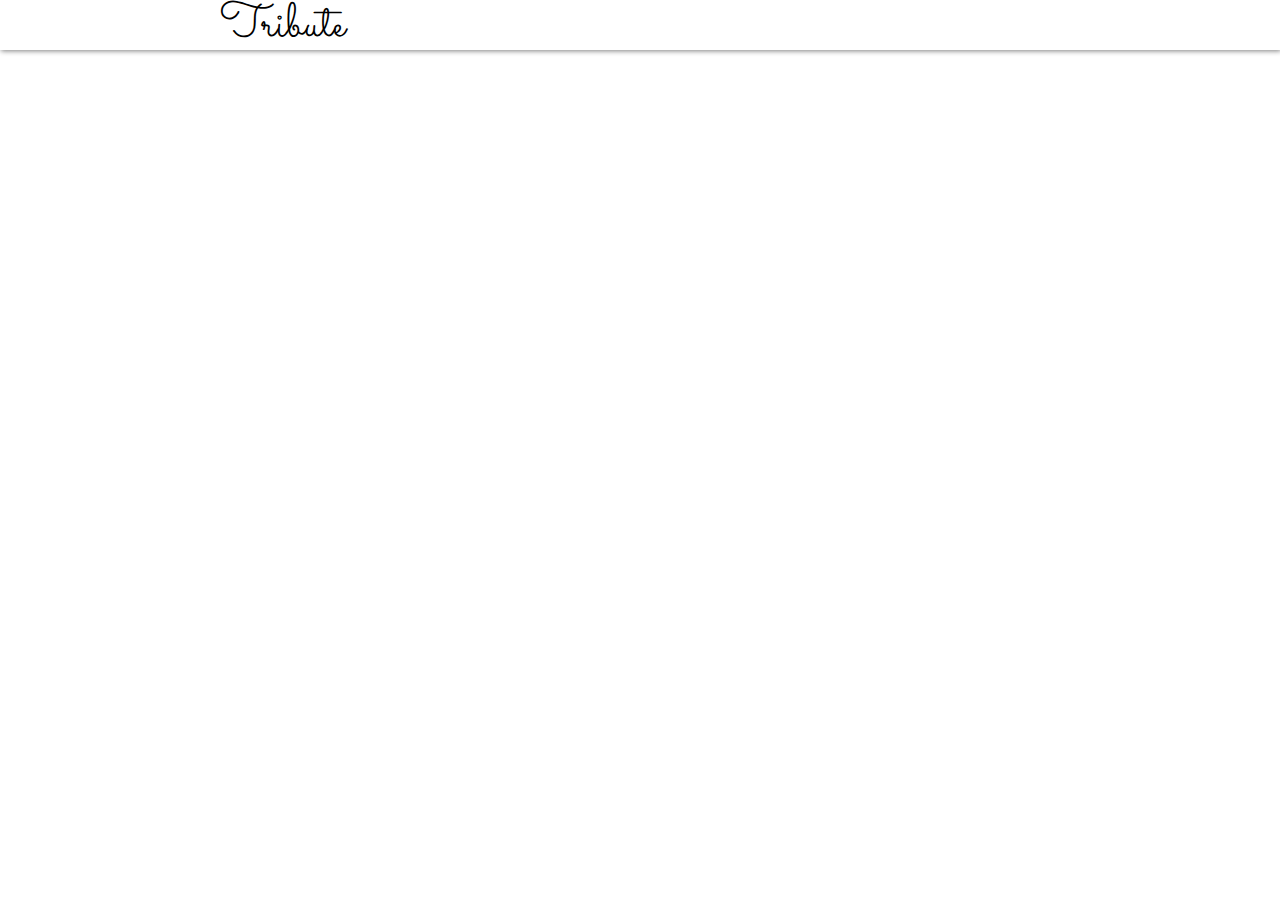
==== index.html @ b461a565 "Header for landing page" ====
<!DOCTYPE html>

<html lang="en">
<head>
  <meta charset="utf-8">

  <title>Elon Musk Tribute</title>
  <meta name="description" content="Elon Musk Tribute">
  <meta name="Leonardus" content="SitePoint">
  
  <link href="https://fonts.googleapis.com/css?family=Sacramento&display=swap" rel="stylesheet">
  
  <link rel="stylesheet" href="index.css">

</head>

<body>
    <nav>
        <div class="navbar"> 
            <div class="container" >
                <ul class="items">
                    <li class="logo">Tribute</li>  
                </ul>
            </div> 
        </div>    
    </nav>
---- index.css ----
body {
    margin: 0px;
}


.navbar {
    display: flex;
    flex-direction: column;
    background-image:linear-gradient(right azure, rgb(211, 211, 211));
    box-shadow: 1px 1px 5px gray;
    height: 50px;
    width: 100%;
    align-items: center;
}

.container { 
    width: 75%;
    align-content: center;
    height: 100%;
    line-height: 17px;
}

.items {
    list-style: none;
    display: flex;
}

li {
    padding: 20px;
    padding-top: 2px;
}

.logo {
    font-family: 'Sacramento', cursive;
    font-size: 3rem;
}
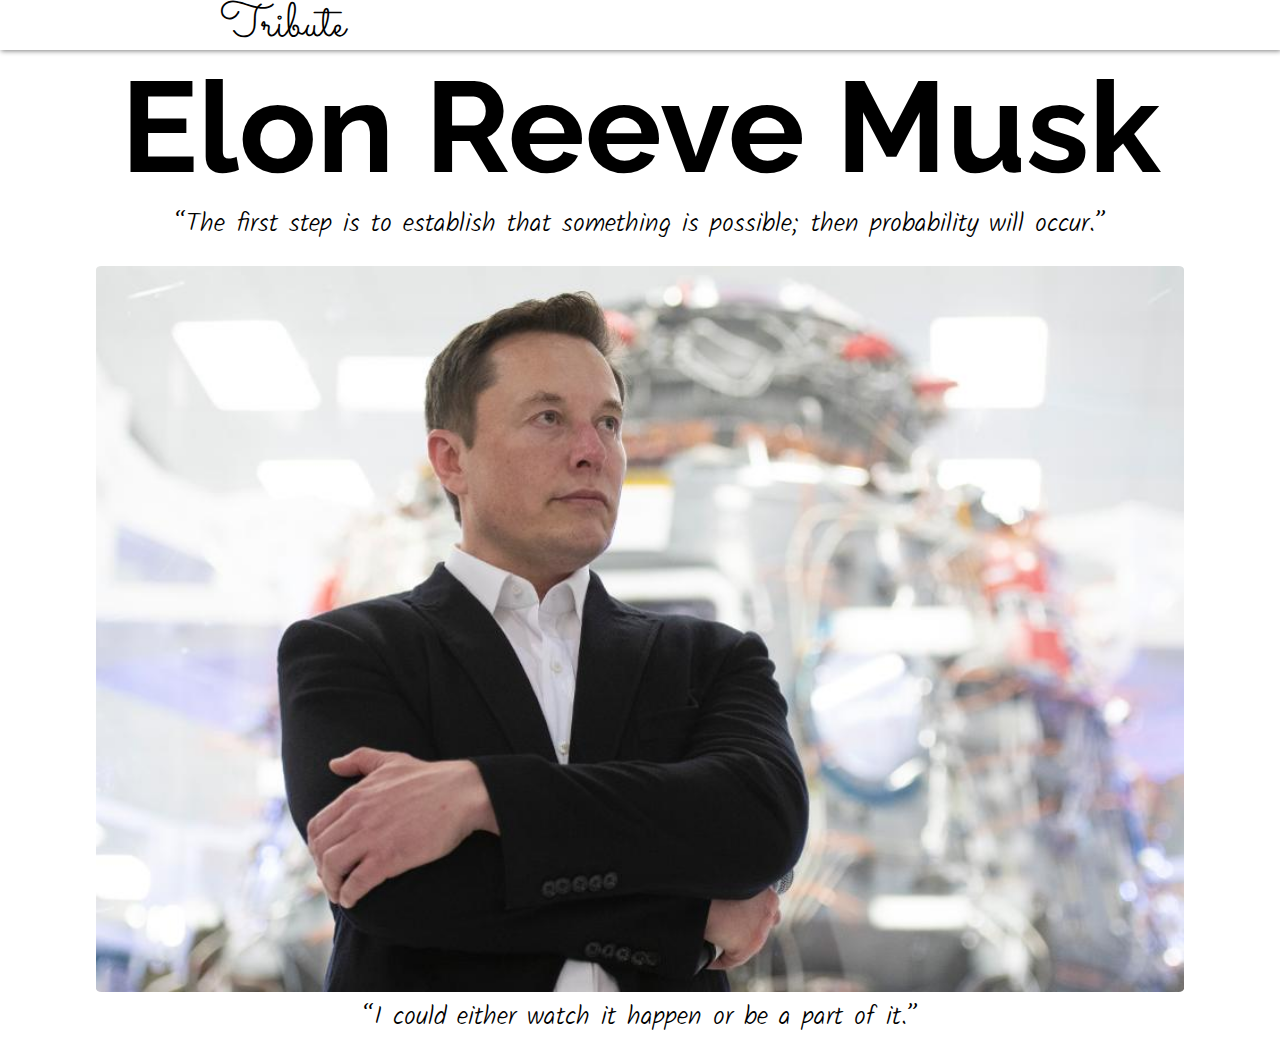
==== commit 946423f3: "added Image and quotes" ====
--- a/index.html
+++ b/index.html
@@ -8,6 +8,8 @@
   <meta name="description" content="Elon Musk Tribute">
   <meta name="Leonardus" content="SitePoint">
   
+  <link href="https://fonts.googleapis.com/css?family=Raleway&display=swap" rel="stylesheet">
+  <link href="https://fonts.googleapis.com/css?family=Kalam&display=swap" rel="stylesheet">
   <link href="https://fonts.googleapis.com/css?family=Sacramento&display=swap" rel="stylesheet">
   
   <link rel="stylesheet" href="index.css">
@@ -25,4 +27,16 @@
         </div>    
     </nav>
 
+    <header>
+        <div class="header">
+            <h1>Elon Reeve Musk</h1>
+            <h2 class="quote">“The first step is to establish that something is possible; 
+            then probability will occur.”</h2>
+
+            <img class="elon" src="elonMusk.jpg" alt="image of Elon Reeve Musk">
+            <h2 class="quote">“I could either watch it happen or be a part of it.”</h2>
+        </div> 
+
+    </header>
+
     --- a/index.css
+++ b/index.css
@@ -36,3 +36,29 @@
     font-size: 3rem;
 }
 
+h1 {
+    font-size: 10vw;
+    font-family: 'Raleway', sans-serif;
+    margin-top: 2px;
+    margin-bottom: 1px;
+    
+}
+
+.header {
+    text-align: center;
+}
+
+.quote {
+    display: inline-block;
+    font-family: 'Kalam', cursive;
+    margin-top: 1px;
+    font-size: 2vw;
+    width: 85%;
+    font-weight: lighter;
+}
+
+.elon {
+     width: 85%;
+     border-radius: 0.5%;
+}
+
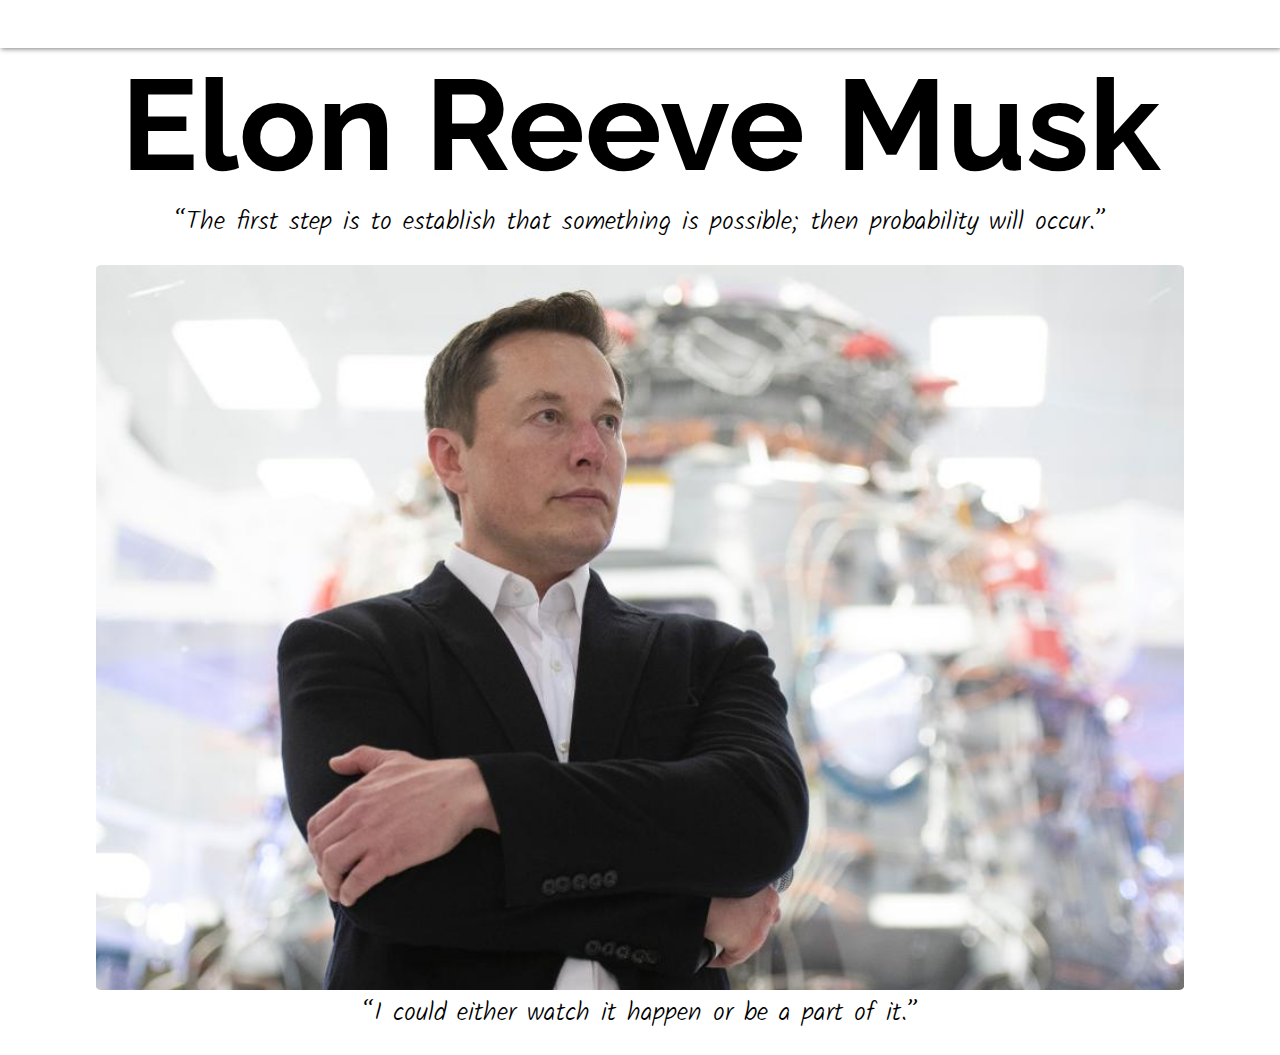
==== commit 6b74bf4d: "Changes to the Nav bar" ====
--- a/index.html
+++ b/index.html
@@ -18,13 +18,10 @@
 
 <body>
     <nav>
-        <div class="navbar"> 
-            <div class="container" >
-                <ul class="items">
-                    <li class="logo">Tribute</li>  
-                </ul>
-            </div> 
-        </div>    
+        <div class="navbar">
+
+        </div>
+           
     </nav>
 
     <header>
--- a/index.css
+++ b/index.css
@@ -1,39 +1,18 @@
 
 body {
     margin: 0px;
+    font-size: 10px;
 }
 
-
 .navbar {
-    display: flex;
-    flex-direction: column;
+    padding: 5px;
     background-image:linear-gradient(right azure, rgb(211, 211, 211));
     box-shadow: 1px 1px 5px gray;
-    height: 50px;
-    width: 100%;
-    align-items: center;
-}
-
-.container { 
-    width: 75%;
-    align-content: center;
-    height: 100%;
-    line-height: 17px;
-}
-
-.items {
-    list-style: none;
-    display: flex;
-}
-
-li {
-    padding: 20px;
-    padding-top: 2px;
-}
-
-.logo {
-    font-family: 'Sacramento', cursive;
-    font-size: 3rem;
+    list-style-type: none;
+    text-align: center;
+    margin-left: -5%;
+    margin: 0px;
+    height: 3vw;
 }
 
 h1 {
@@ -41,7 +20,6 @@
     font-family: 'Raleway', sans-serif;
     margin-top: 2px;
     margin-bottom: 1px;
-    
 }
 
 .header {
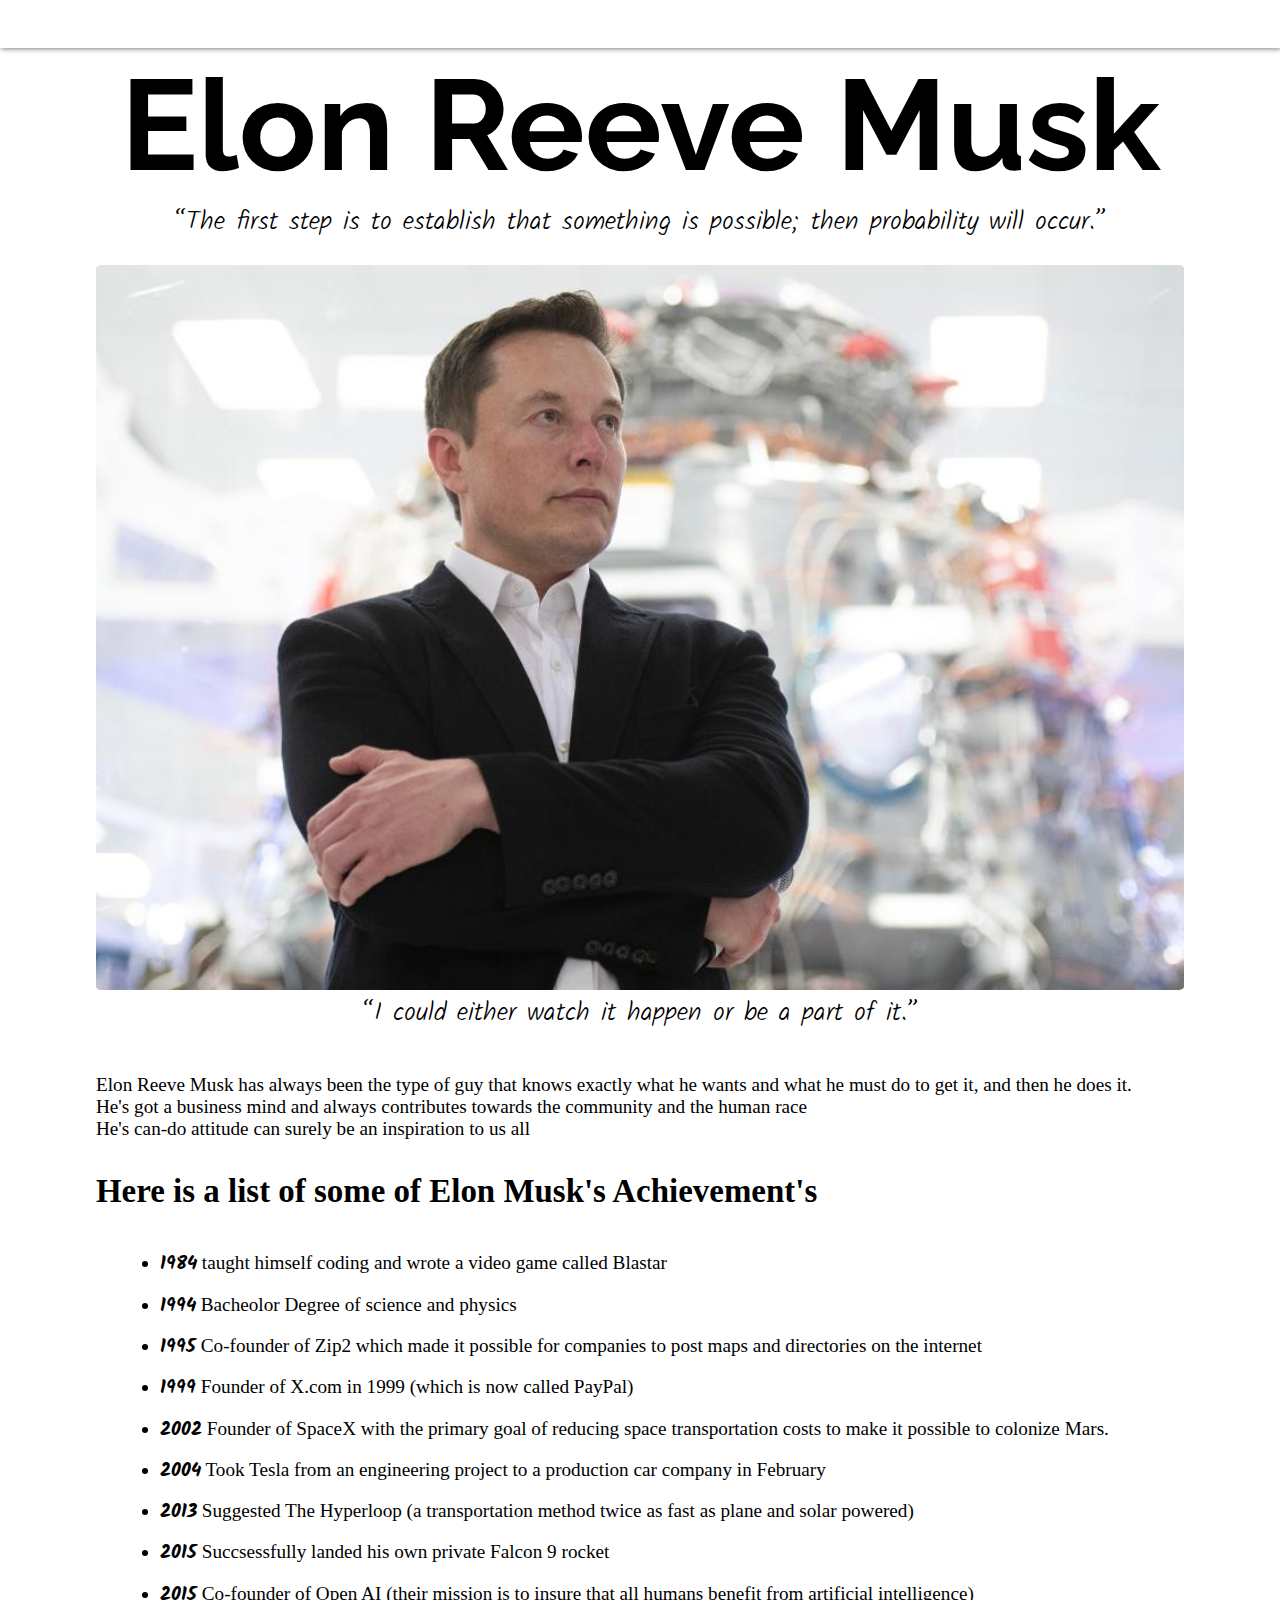
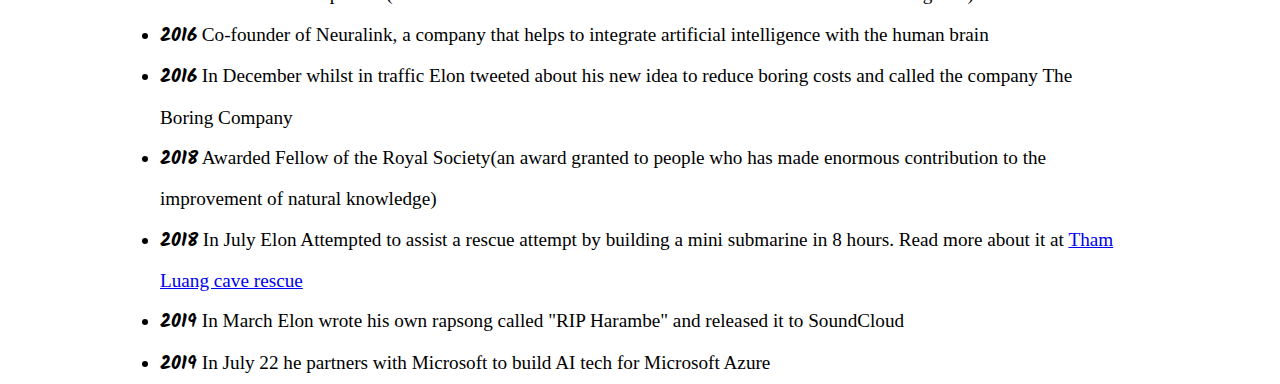
==== commit 3284dbad: "added a list of achievements and short bio" ====
--- a/index.html
+++ b/index.html
@@ -36,4 +36,84 @@
 
     </header>
 
+    <main>
+           
+        <div class="describe">
+            <p>Elon Reeve Musk has always been the type of guy that knows 
+            exactly what he wants and what he must do to get it, and then he does it. <br>
+            He's got a business mind and always contributes towards the community and the human race<br>
+            He's can-do attitude can surely be an inspiration to us all</p>
+        </div>
+
+        <div class="achievementHead">
+            <h3>Here is a list of some of Elon Musk's Achievement's</h3>
+        </div>
+        
+        <div class="lists">
+            <ul>
+                <li>
+                    <strong class="year">1984</strong>
+                        taught himself coding and wrote a video game called Blastar
+                </li>
+                <li>
+                    <strong class="year">1994</strong>
+                         Bacheolor Degree of science and physics
+                </li>
+                <li>
+                    <strong class="year">1995</strong>
+                         Co-founder of Zip2 which made it possible for companies to post maps and directories on the internet
+                </li>
+                <li>
+                    <strong class="year">1999</strong>
+                         Founder of X.com in 1999 (which is now called PayPal)
+                </li>
+                <li>
+                    <strong class="year">2002</strong>
+                         Founder of SpaceX with the primary goal of reducing space transportation costs to make it possible to colonize Mars.
+                </li>
+                <li>
+                    <strong class="year">2004</strong>
+                        Took Tesla from an engineering project to a production car company in February
+                </li>
+                <li>
+                    <strong class="year">2013</strong>
+                        Suggested The Hyperloop (a transportation method twice as fast as plane and solar powered)
+                </li>
+                <li>
+                    <strong class="year">2015</strong>
+                         Succsessfully landed his own private Falcon 9 rocket
+                </li>
+                <li>
+                    <strong class="year">2015</strong>
+                         Co-founder of Open AI (their mission is to insure that all humans benefit from artificial intelligence)
+                </li>
+                <li>
+                    <strong class="year">2016</strong>
+                        Co-founder of Neuralink, a company that helps to integrate artificial intelligence with the human brain 
+                </li>
+                <li>
+                    <strong class="year">2016</strong>
+                        In December whilst in traffic Elon tweeted about his new idea to reduce boring costs and called the company The Boring Company
+                </li>
+                <li>
+                    <strong class="year">2018</strong>
+                        Awarded Fellow of the Royal Society(an award granted to people who has made enormous contribution to the improvement of natural knowledge)
+                </li>
+                <li>
+                    <strong class="year">2018</strong>
+                         In July Elon Attempted to assist a rescue attempt by building a mini submarine in 8 hours. Read more about it at <a href="https://en.wikipedia.org/wiki/Elon_Musk#Tham_Luang_cave_rescue">Tham Luang cave rescue</a>
+                </li>
+                <li>
+                    <strong class="year">2019</strong>
+                        In March Elon wrote his own rapsong called "RIP Harambe" and released it to SoundCloud
+                </li>
+                <li>
+                    <strong class="year">2019</strong>
+                        In July 22 he partners with Microsoft to build AI tech for Microsoft Azure
+                </li>
+            </ul>
+        </div>
+    
+    </main>
+
     --- a/index.css
+++ b/index.css
@@ -40,3 +40,39 @@
      border-radius: 0.5%;
 }
 
+.describe {
+    display: block;
+    text-align: left;
+    width: 85%;
+    margin-left:20px;
+    text-align: left;
+    margin: 0 auto;
+    font-size: 1.5vw;
+}
+
+.achievementHead {
+    display: block;
+    text-align: left;
+    width: 85%;
+    margin-left:20px;
+    text-align: left;
+    margin: 0 auto;
+    font-size: 2.2vw;   
+}
+
+ul {
+    padding: 0px;
+    display: block;
+    text-align: left;
+    width: 75%;
+    margin-left:20px;
+    text-align: left;
+    margin: 0 auto;
+    font-size: 1.5vw;
+    line-height: 2.1;
+}
+
+.year {
+    font-family: 'Kalam', cursive;
+    font-weight: bolder;
+}
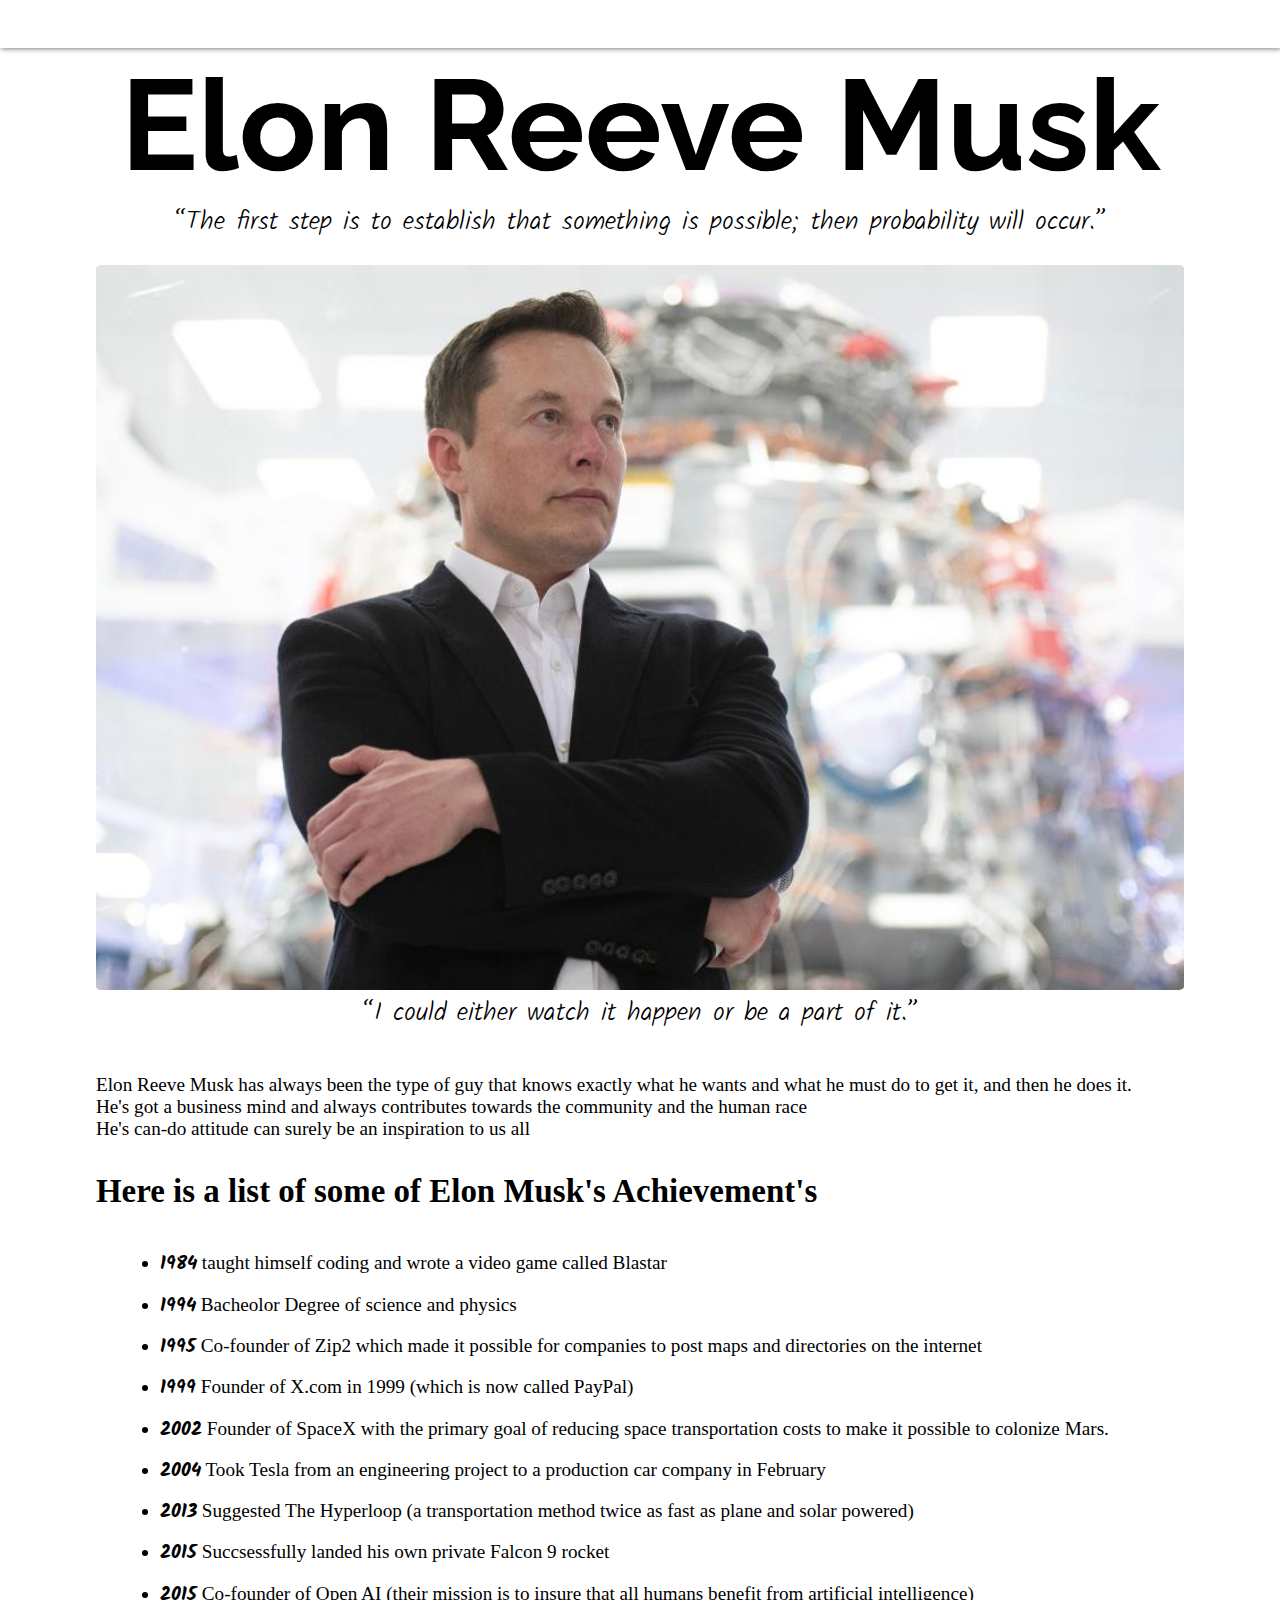
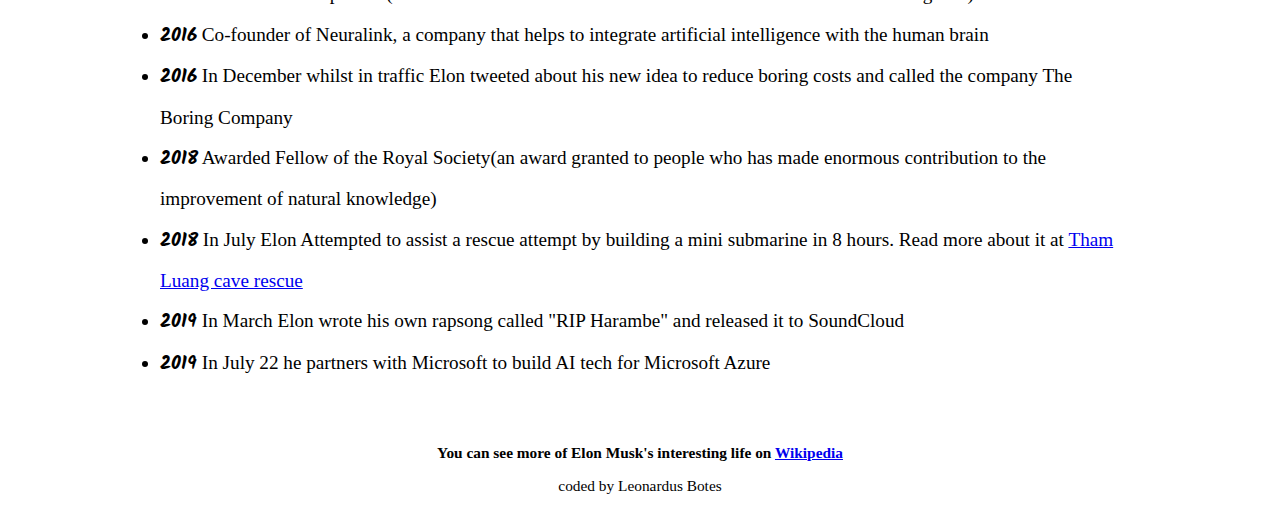
==== commit 774ce563: "added Footer" ====
--- a/index.html
+++ b/index.html
@@ -1,119 +1,131 @@
 <!DOCTYPE html>
 
 <html lang="en">
-<head>
-  <meta charset="utf-8">
+    <head>
+    <meta charset="utf-8">
 
-  <title>Elon Musk Tribute</title>
-  <meta name="description" content="Elon Musk Tribute">
-  <meta name="Leonardus" content="SitePoint">
-  
-  <link href="https://fonts.googleapis.com/css?family=Raleway&display=swap" rel="stylesheet">
-  <link href="https://fonts.googleapis.com/css?family=Kalam&display=swap" rel="stylesheet">
-  <link href="https://fonts.googleapis.com/css?family=Sacramento&display=swap" rel="stylesheet">
-  
-  <link rel="stylesheet" href="index.css">
+    <title>Elon Musk Tribute</title>
+    
+    <meta name="description" content="Elon Musk Tribute">
+    <meta name="Leonardus" content="SitePoint">
+    
+    <link href="https://fonts.googleapis.com/css?family=Raleway&display=swap" rel="stylesheet">
+    <link href="https://fonts.googleapis.com/css?family=Kalam&display=swap" rel="stylesheet">
+    <link href="https://fonts.googleapis.com/css?family=Sacramento&display=swap" rel="stylesheet">
+    
+    <link rel="stylesheet" href="index.css">
 
-</head>
+    </head>
 
-<body>
-    <nav>
-        <div class="navbar">
+    <body>
+        <nav>
+            <div class="navbar">
 
-        </div>
-           
-    </nav>
+            </div>
+            
+        </nav>
 
-    <header>
-        <div class="header">
-            <h1>Elon Reeve Musk</h1>
-            <h2 class="quote">“The first step is to establish that something is possible; 
-            then probability will occur.”</h2>
+        <header>
+            <div class="header">
+                <h1>Elon Reeve Musk</h1>
+                <h2 class="quote">“The first step is to establish that something is possible; 
+                then probability will occur.”</h2>
 
-            <img class="elon" src="elonMusk.jpg" alt="image of Elon Reeve Musk">
-            <h2 class="quote">“I could either watch it happen or be a part of it.”</h2>
-        </div> 
+                <img class="elon" src="elonMusk.jpg" alt="image of Elon Reeve Musk">
+                <h2 class="quote">“I could either watch it happen or be a part of it.”</h2>
+            </div> 
 
-    </header>
+        </header>
 
-    <main>
-           
-        <div class="describe">
-            <p>Elon Reeve Musk has always been the type of guy that knows 
-            exactly what he wants and what he must do to get it, and then he does it. <br>
-            He's got a business mind and always contributes towards the community and the human race<br>
-            He's can-do attitude can surely be an inspiration to us all</p>
-        </div>
+        <main>
+            
+            <div class="describe">
+                <p>Elon Reeve Musk has always been the type of guy that knows 
+                exactly what he wants and what he must do to get it, and then he does it. <br>
+                He's got a business mind and always contributes towards the community and the human race<br>
+                He's can-do attitude can surely be an inspiration to us all</p>
+            </div>
 
-        <div class="achievementHead">
-            <h3>Here is a list of some of Elon Musk's Achievement's</h3>
-        </div>
+            <div class="achievementHead">
+                <h3>Here is a list of some of Elon Musk's Achievement's</h3>
+            </div>
+            
+            <div class="lists">
+                <ul>
+                    <li>
+                        <strong class="year">1984</strong>
+                            taught himself coding and wrote a video game called Blastar
+                    </li>
+                    <li>
+                        <strong class="year">1994</strong>
+                            Bacheolor Degree of science and physics
+                    </li>
+                    <li>
+                        <strong class="year">1995</strong>
+                            Co-founder of Zip2 which made it possible for companies to post maps and directories on the internet
+                    </li>
+                    <li>
+                        <strong class="year">1999</strong>
+                            Founder of X.com in 1999 (which is now called PayPal)
+                    </li>
+                    <li>
+                        <strong class="year">2002</strong>
+                            Founder of SpaceX with the primary goal of reducing space transportation costs to make it possible to colonize Mars.
+                    </li>
+                    <li>
+                        <strong class="year">2004</strong>
+                            Took Tesla from an engineering project to a production car company in February
+                    </li>
+                    <li>
+                        <strong class="year">2013</strong>
+                            Suggested The Hyperloop (a transportation method twice as fast as plane and solar powered)
+                    </li>
+                    <li>
+                        <strong class="year">2015</strong>
+                            Succsessfully landed his own private Falcon 9 rocket
+                    </li>
+                    <li>
+                        <strong class="year">2015</strong>
+                            Co-founder of Open AI (their mission is to insure that all humans benefit from artificial intelligence)
+                    </li>
+                    <li>
+                        <strong class="year">2016</strong>
+                            Co-founder of Neuralink, a company that helps to integrate artificial intelligence with the human brain 
+                    </li>
+                    <li>
+                        <strong class="year">2016</strong>
+                            In December whilst in traffic Elon tweeted about his new idea to reduce boring costs and called the company The Boring Company
+                    </li>
+                    <li>
+                        <strong class="year">2018</strong>
+                            Awarded Fellow of the Royal Society(an award granted to people who has made enormous contribution to the improvement of natural knowledge)
+                    </li>
+                    <li>
+                        <strong class="year">2018</strong>
+                            In July Elon Attempted to assist a rescue attempt by building a mini submarine in 8 hours. Read more about it at <a href="https://en.wikipedia.org/wiki/Elon_Musk#Tham_Luang_cave_rescue">Tham Luang cave rescue</a>
+                    </li>
+                    <li>
+                        <strong class="year">2019</strong>
+                            In March Elon wrote his own rapsong called "RIP Harambe" and released it to SoundCloud
+                    </li>
+                    <li>
+                        <strong class="year">2019</strong>
+                            In July 22 he partners with Microsoft to build AI tech for Microsoft Azure
+                    </li>
+                </ul>
+            </div>
         
-        <div class="lists">
-            <ul>
-                <li>
-                    <strong class="year">1984</strong>
-                        taught himself coding and wrote a video game called Blastar
-                </li>
-                <li>
-                    <strong class="year">1994</strong>
-                         Bacheolor Degree of science and physics
-                </li>
-                <li>
-                    <strong class="year">1995</strong>
-                         Co-founder of Zip2 which made it possible for companies to post maps and directories on the internet
-                </li>
-                <li>
-                    <strong class="year">1999</strong>
-                         Founder of X.com in 1999 (which is now called PayPal)
-                </li>
-                <li>
-                    <strong class="year">2002</strong>
-                         Founder of SpaceX with the primary goal of reducing space transportation costs to make it possible to colonize Mars.
-                </li>
-                <li>
-                    <strong class="year">2004</strong>
-                        Took Tesla from an engineering project to a production car company in February
-                </li>
-                <li>
-                    <strong class="year">2013</strong>
-                        Suggested The Hyperloop (a transportation method twice as fast as plane and solar powered)
-                </li>
-                <li>
-                    <strong class="year">2015</strong>
-                         Succsessfully landed his own private Falcon 9 rocket
-                </li>
-                <li>
-                    <strong class="year">2015</strong>
-                         Co-founder of Open AI (their mission is to insure that all humans benefit from artificial intelligence)
-                </li>
-                <li>
-                    <strong class="year">2016</strong>
-                        Co-founder of Neuralink, a company that helps to integrate artificial intelligence with the human brain 
-                </li>
-                <li>
-                    <strong class="year">2016</strong>
-                        In December whilst in traffic Elon tweeted about his new idea to reduce boring costs and called the company The Boring Company
-                </li>
-                <li>
-                    <strong class="year">2018</strong>
-                        Awarded Fellow of the Royal Society(an award granted to people who has made enormous contribution to the improvement of natural knowledge)
-                </li>
-                <li>
-                    <strong class="year">2018</strong>
-                         In July Elon Attempted to assist a rescue attempt by building a mini submarine in 8 hours. Read more about it at <a href="https://en.wikipedia.org/wiki/Elon_Musk#Tham_Luang_cave_rescue">Tham Luang cave rescue</a>
-                </li>
-                <li>
-                    <strong class="year">2019</strong>
-                        In March Elon wrote his own rapsong called "RIP Harambe" and released it to SoundCloud
-                </li>
-                <li>
-                    <strong class="year">2019</strong>
-                        In July 22 he partners with Microsoft to build AI tech for Microsoft Azure
-                </li>
-            </ul>
-        </div>
-    
-    </main>
+        </main>
+
+        <footer>
+            <div class="seeMore"><strong>You can see more of Elon Musk's interesting life on </strong><a href="https://en.wikipedia.org/wiki/Elon_Musk"><strong>Wikipedia</strong></a>
+                <p class="aurthor">coded by Leonardus Botes</p>
+            </div>
+            
+        </footer>        
+        
+    </body>
+
+</html>
 
     --- a/index.css
+++ b/index.css
@@ -45,7 +45,6 @@
     text-align: left;
     width: 85%;
     margin-left:20px;
-    text-align: left;
     margin: 0 auto;
     font-size: 1.5vw;
 }
@@ -55,7 +54,6 @@
     text-align: left;
     width: 85%;
     margin-left:20px;
-    text-align: left;
     margin: 0 auto;
     font-size: 2.2vw;   
 }
@@ -66,7 +64,6 @@
     text-align: left;
     width: 75%;
     margin-left:20px;
-    text-align: left;
     margin: 0 auto;
     font-size: 1.5vw;
     line-height: 2.1;
@@ -76,3 +73,12 @@
     font-family: 'Kalam', cursive;
     font-weight: bolder;
 }
+
+.seeMore {
+    display: block;
+    text-align: center;
+    width: 85%;
+    margin: 0 auto;
+    font-size: 1.2vw;  
+    margin-top: 60px;
+}
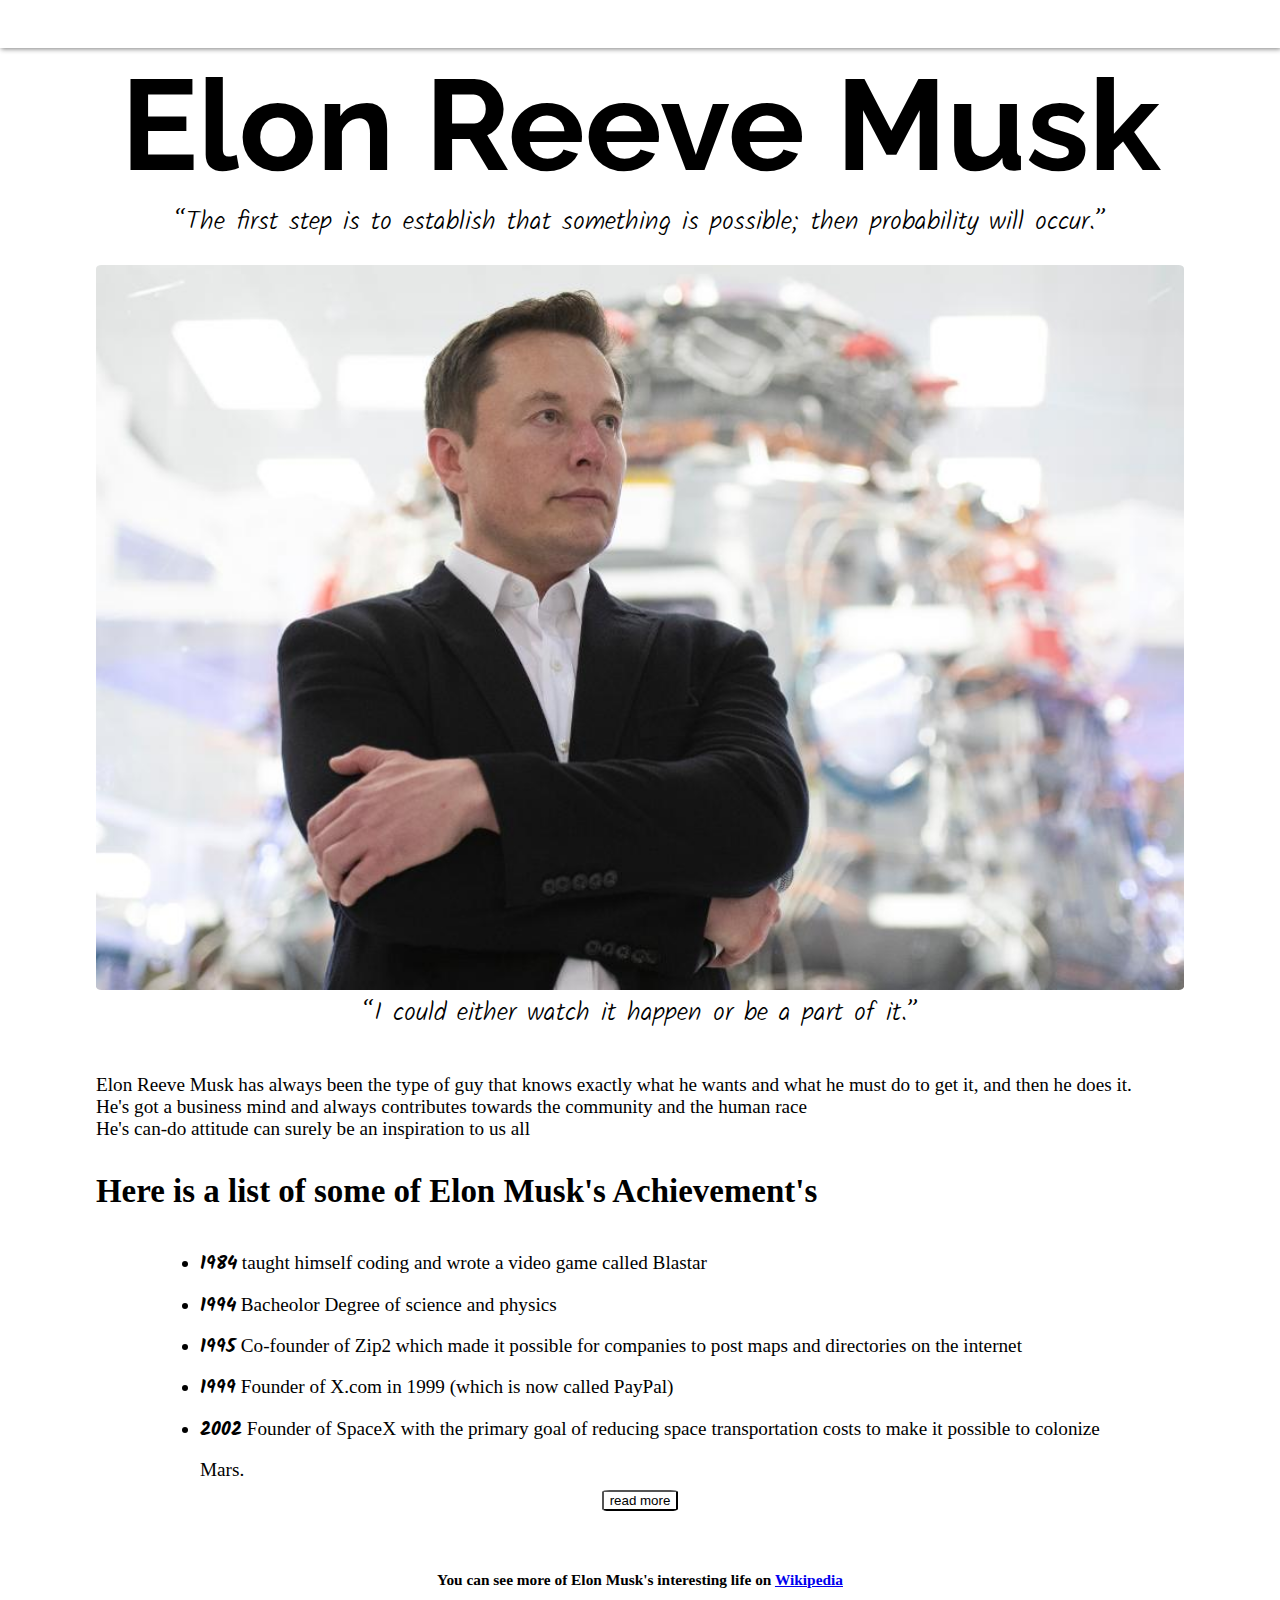
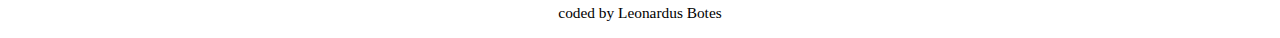
==== commit 43557fcd: "Created a read more button" ====
--- a/index.html
+++ b/index.html
@@ -38,7 +38,7 @@
         </header>
 
         <main>
-            
+                <!--a short bio of Elon Musk-->
             <div class="describe">
                 <p>Elon Reeve Musk has always been the type of guy that knows 
                 exactly what he wants and what he must do to get it, and then he does it. <br>
@@ -49,7 +49,7 @@
             <div class="achievementHead">
                 <h3>Here is a list of some of Elon Musk's Achievement's</h3>
             </div>
-            
+             <!--List of achievement starts Here-->
             <div class="lists">
                 <ul>
                     <li>
@@ -72,6 +72,16 @@
                         <strong class="year">2002</strong>
                             Founder of SpaceX with the primary goal of reducing space transportation costs to make it possible to colonize Mars.
                     </li>
+                </ul>  
+             </div>
+             
+             <!--The read more button comes here-->
+             <button id="readMore" onclick="myFunction()">read more</button>
+
+
+             <!--this div will only show once you click on the "read more" button-->
+            <div id="lists2">
+                <ul>
                     <li>
                         <strong class="year">2004</strong>
                             Took Tesla from an engineering project to a production car company in February
@@ -114,7 +124,6 @@
                     </li>
                 </ul>
             </div>
-        
         </main>
 
         <footer>
@@ -124,6 +133,18 @@
             
         </footer>        
         
+        <script>
+           //Global Scope
+            x = 1
+
+            //Local Scope
+           function myFunction() {
+             document.getElementById("lists2").style.display = "block";
+        
+         if (x===1) {
+             document.getElementById("readMore").style.display = "none";  
+        } } 
+        </script>
     </body>
 
 </html>
--- a/index.css
+++ b/index.css
@@ -58,7 +58,7 @@
     font-size: 2.2vw;   
 }
 
-ul {
+.lists {
     padding: 0px;
     display: block;
     text-align: left;
@@ -67,6 +67,34 @@
     margin: 0 auto;
     font-size: 1.5vw;
     line-height: 2.1;
+}
+
+.lists ul {
+    margin-bottom: 0px;
+}
+
+#lists2 {
+    display: none;
+    padding: 0px;
+    margin-top: 0px;
+    text-align: left;
+    width: 75%;
+    margin-left:20px;
+    margin: 0 auto;
+    font-size: 1.5vw;
+    line-height: 2.1;
+}
+
+#lists2 ul {
+    margin-top: 0px;
+}
+
+#readMore { 
+    margin: 0 auto;
+    display: block;
+    border-radius: 10%;
+    background-color: transparent;
+
 }
 
 .year {
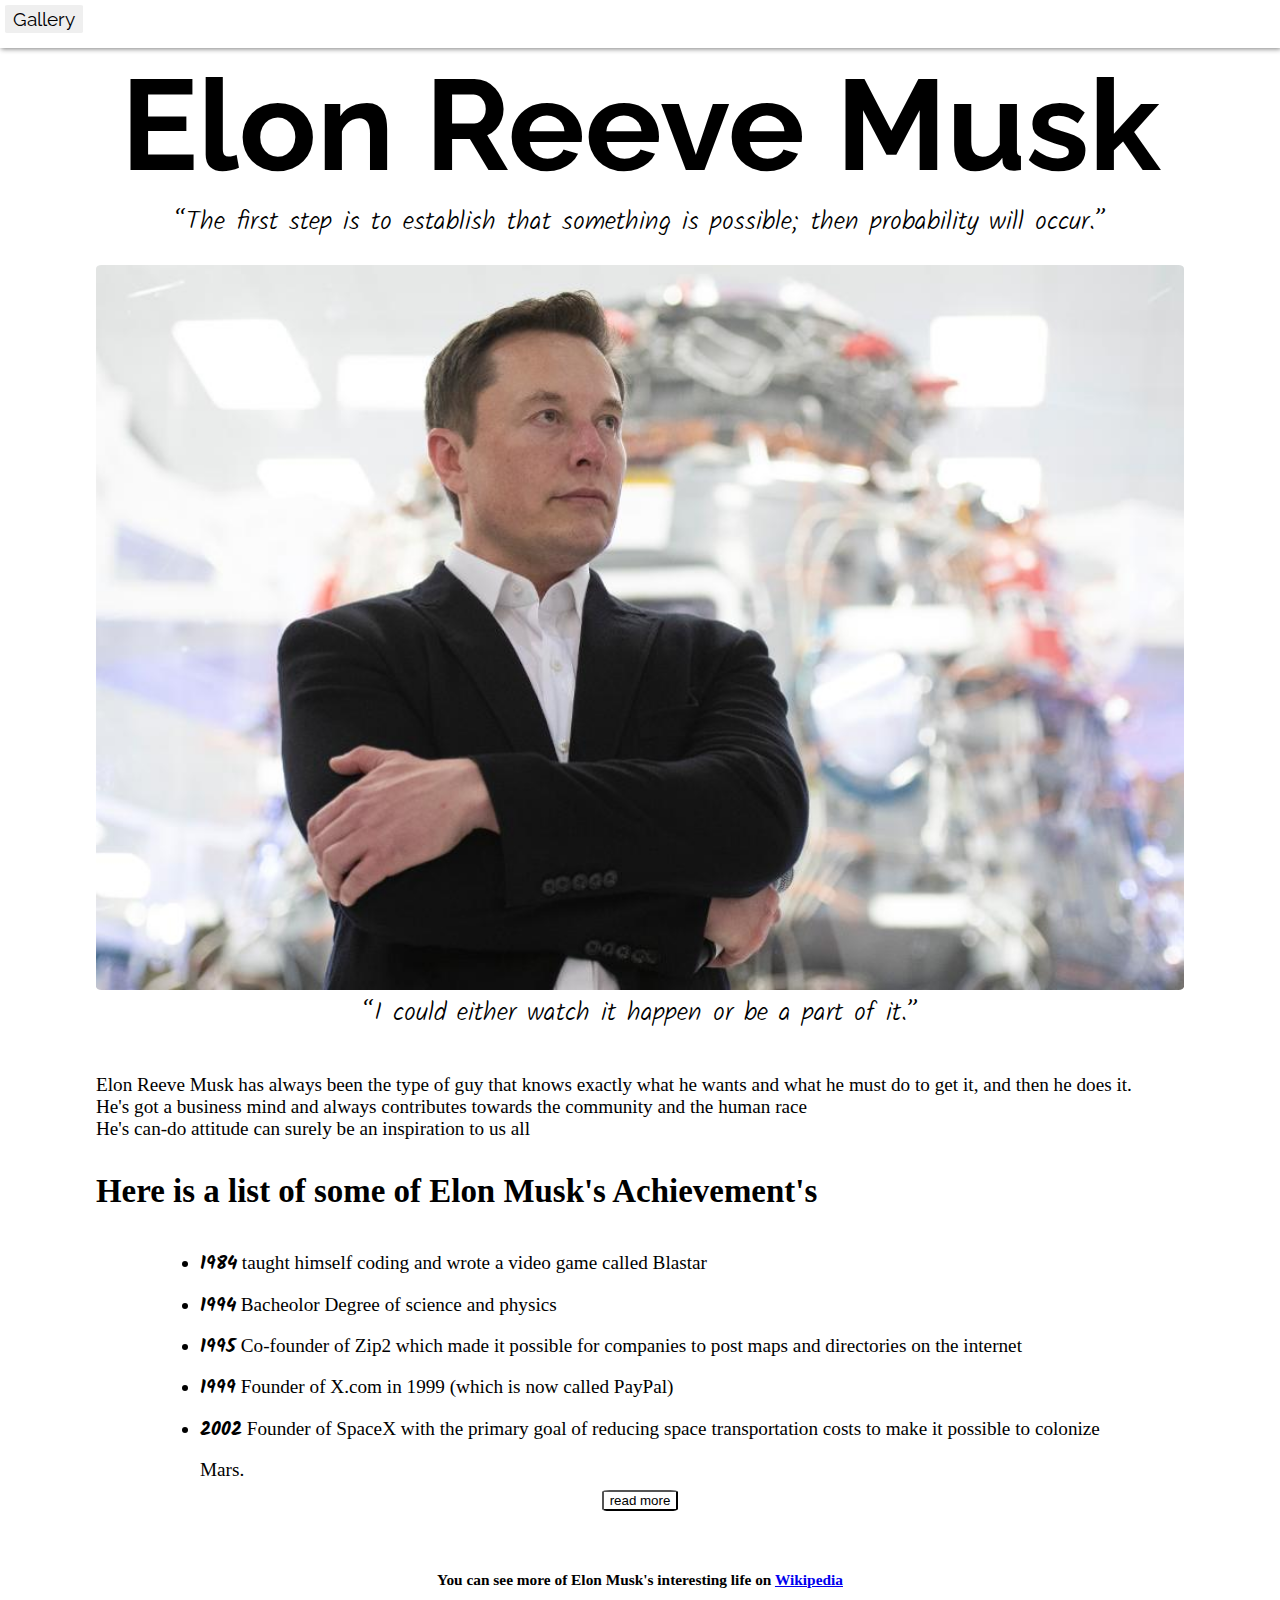
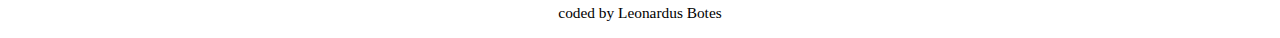
==== commit 9307b06c: "added a Gallery button" ====
--- a/index.html
+++ b/index.html
@@ -20,6 +20,8 @@
     <body>
         <nav>
             <div class="navbar">
+                <div class="galleryJump">
+                    <a href="2nd page gallery/index.html"><button>Gallery</button></a>
 
             </div>
             
--- a/index.css
+++ b/index.css
@@ -13,6 +13,24 @@
     margin-left: -5%;
     margin: 0px;
     height: 3vw;
+}
+
+.galleryJump {
+    float: left;
+}
+
+.galleryJump button {
+    font-size: 1.5vw;
+    font-family: 'Raleway', sans-serif;
+    border-color: transparent;
+    border-radius: 4.5%;
+}
+
+.galleryJump button:hover {
+    font-size: 1.5vw;
+    font-family: 'Raleway', sans-serif;
+    border-color: transparent;
+    background-color: rgb(101, 180, 180);
 }
 
 h1 {
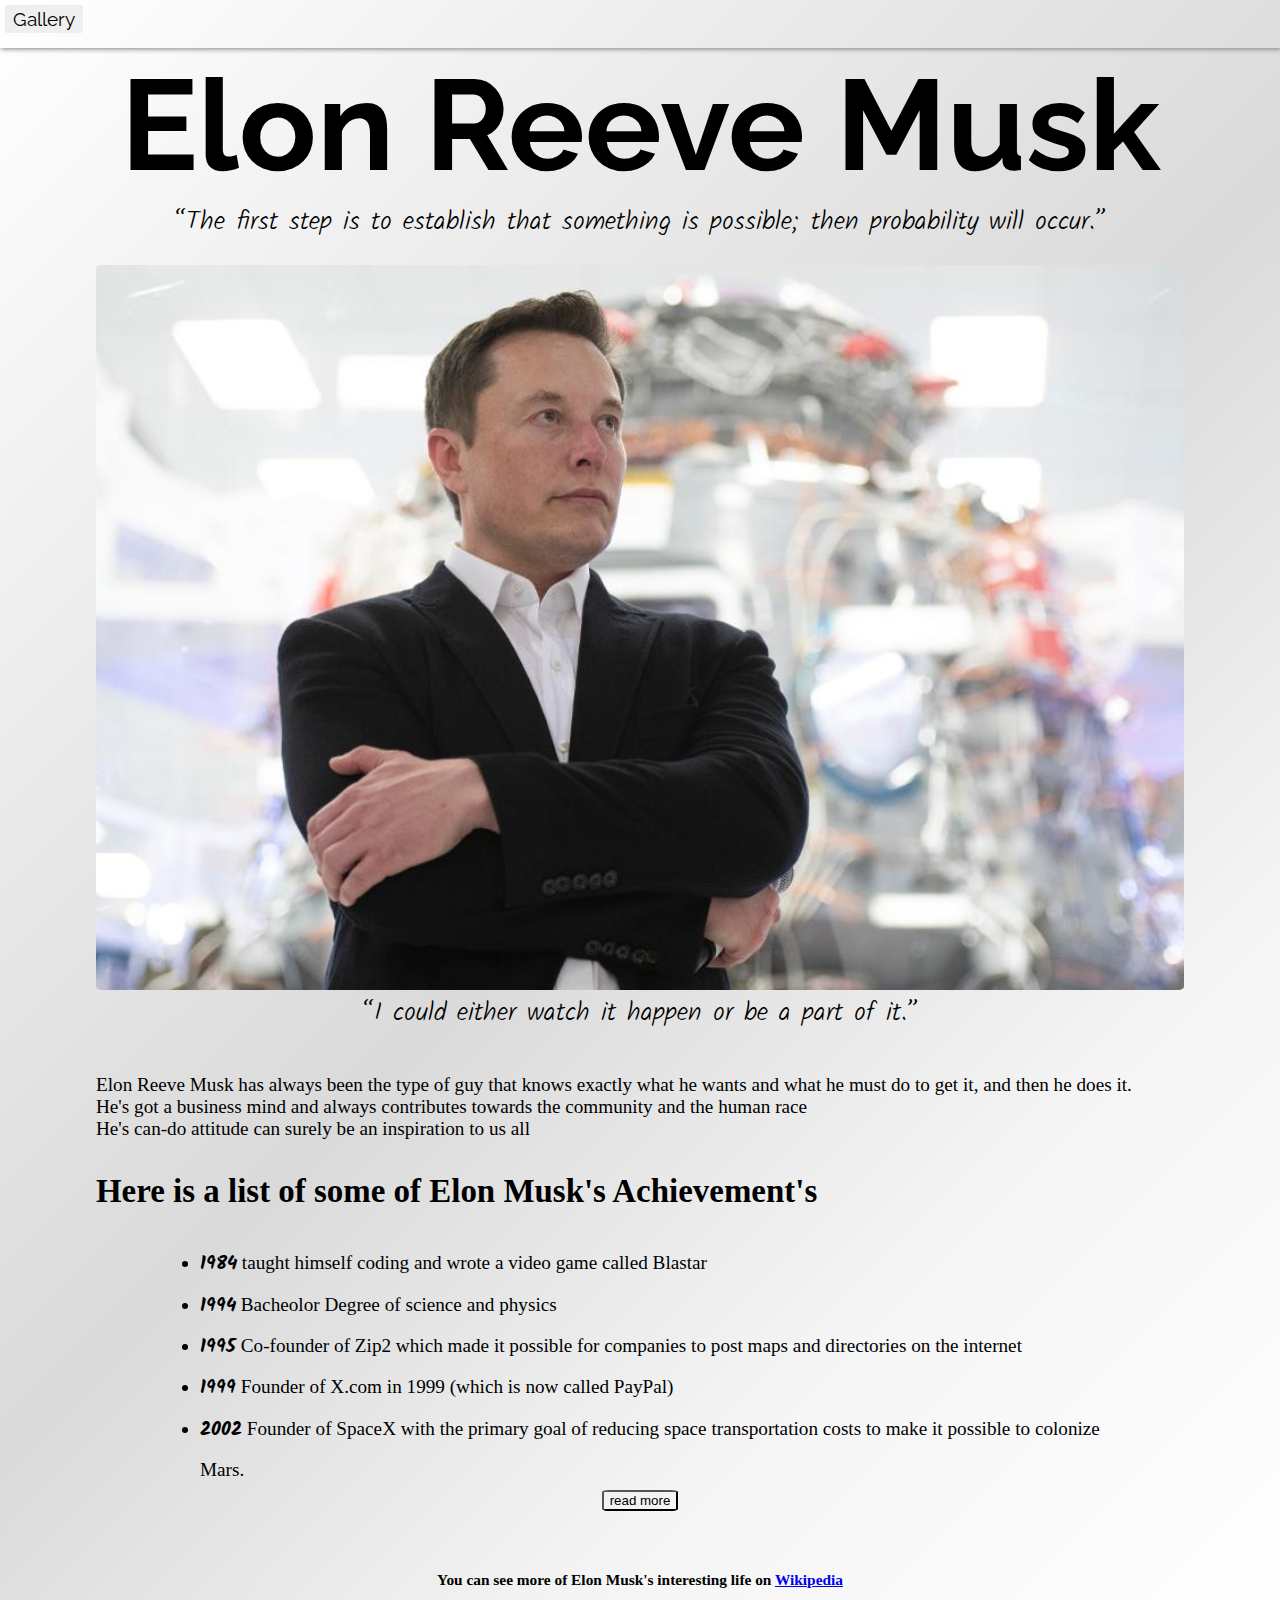
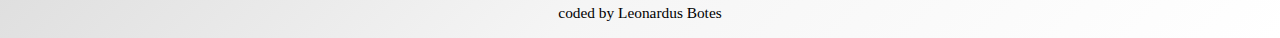
==== commit 5d6ba4fc: "added comments" ====
--- a/index.html
+++ b/index.html
@@ -33,7 +33,7 @@
                 <h2 class="quote">“The first step is to establish that something is possible; 
                 then probability will occur.”</h2>
 
-                <img class="elon" src="elonMusk.jpg" alt="image of Elon Reeve Musk">
+                <img class="elon" src="elonMusk.jpg" title="Elon Musk at OpenAI conference" alt="image of Elon Reeve Musk">
                 <h2 class="quote">“I could either watch it happen or be a part of it.”</h2>
             </div> 
 
@@ -142,7 +142,7 @@
             //Local Scope
            function myFunction() {
              document.getElementById("lists2").style.display = "block";
-        
+            //this reveals the second div when you click on the read more button
          if (x===1) {
              document.getElementById("readMore").style.display = "none";  
         } } 
--- a/index.css
+++ b/index.css
@@ -2,6 +2,7 @@
 body {
     margin: 0px;
     font-size: 10px;
+    background-image: linear-gradient(-45deg, white, rgb(245, 245, 245), rgb(218, 218, 218), rgb(236, 236, 236), rgb(255, 255, 255));
 }
 
 .navbar {
